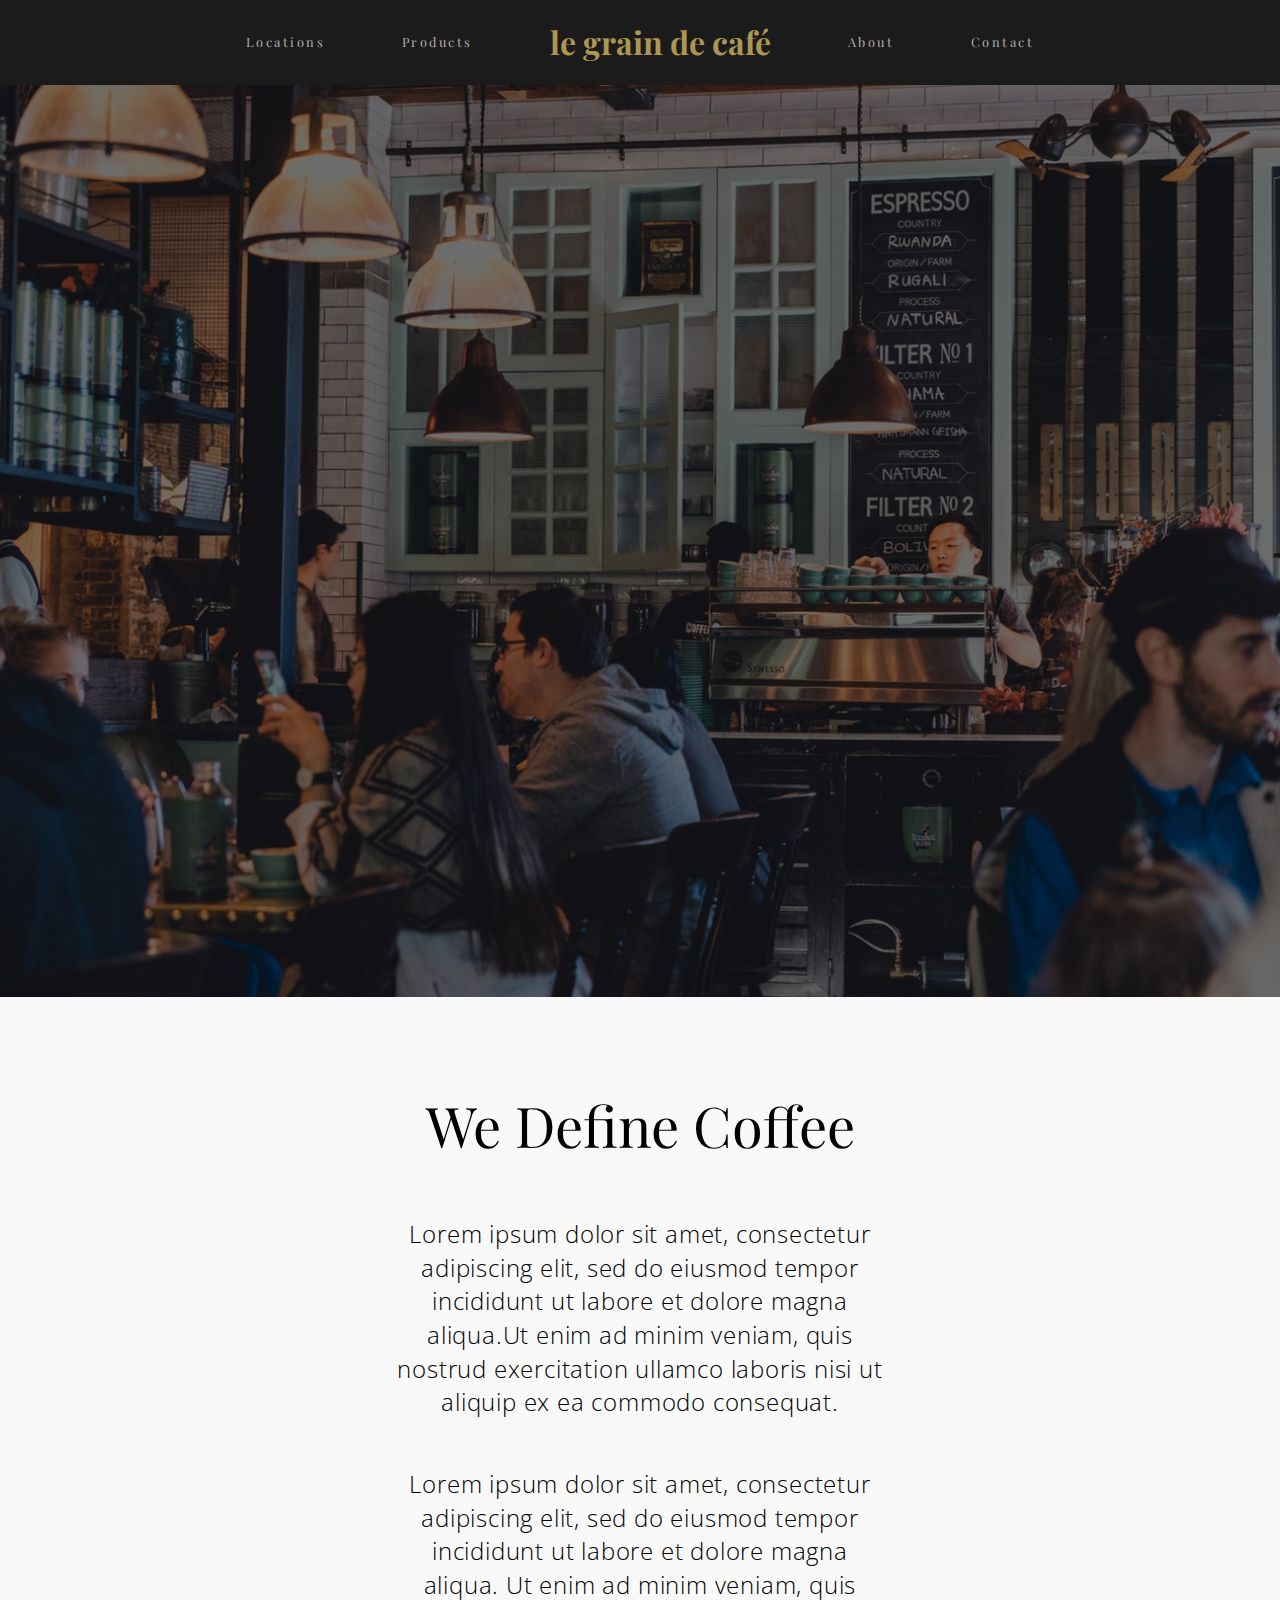
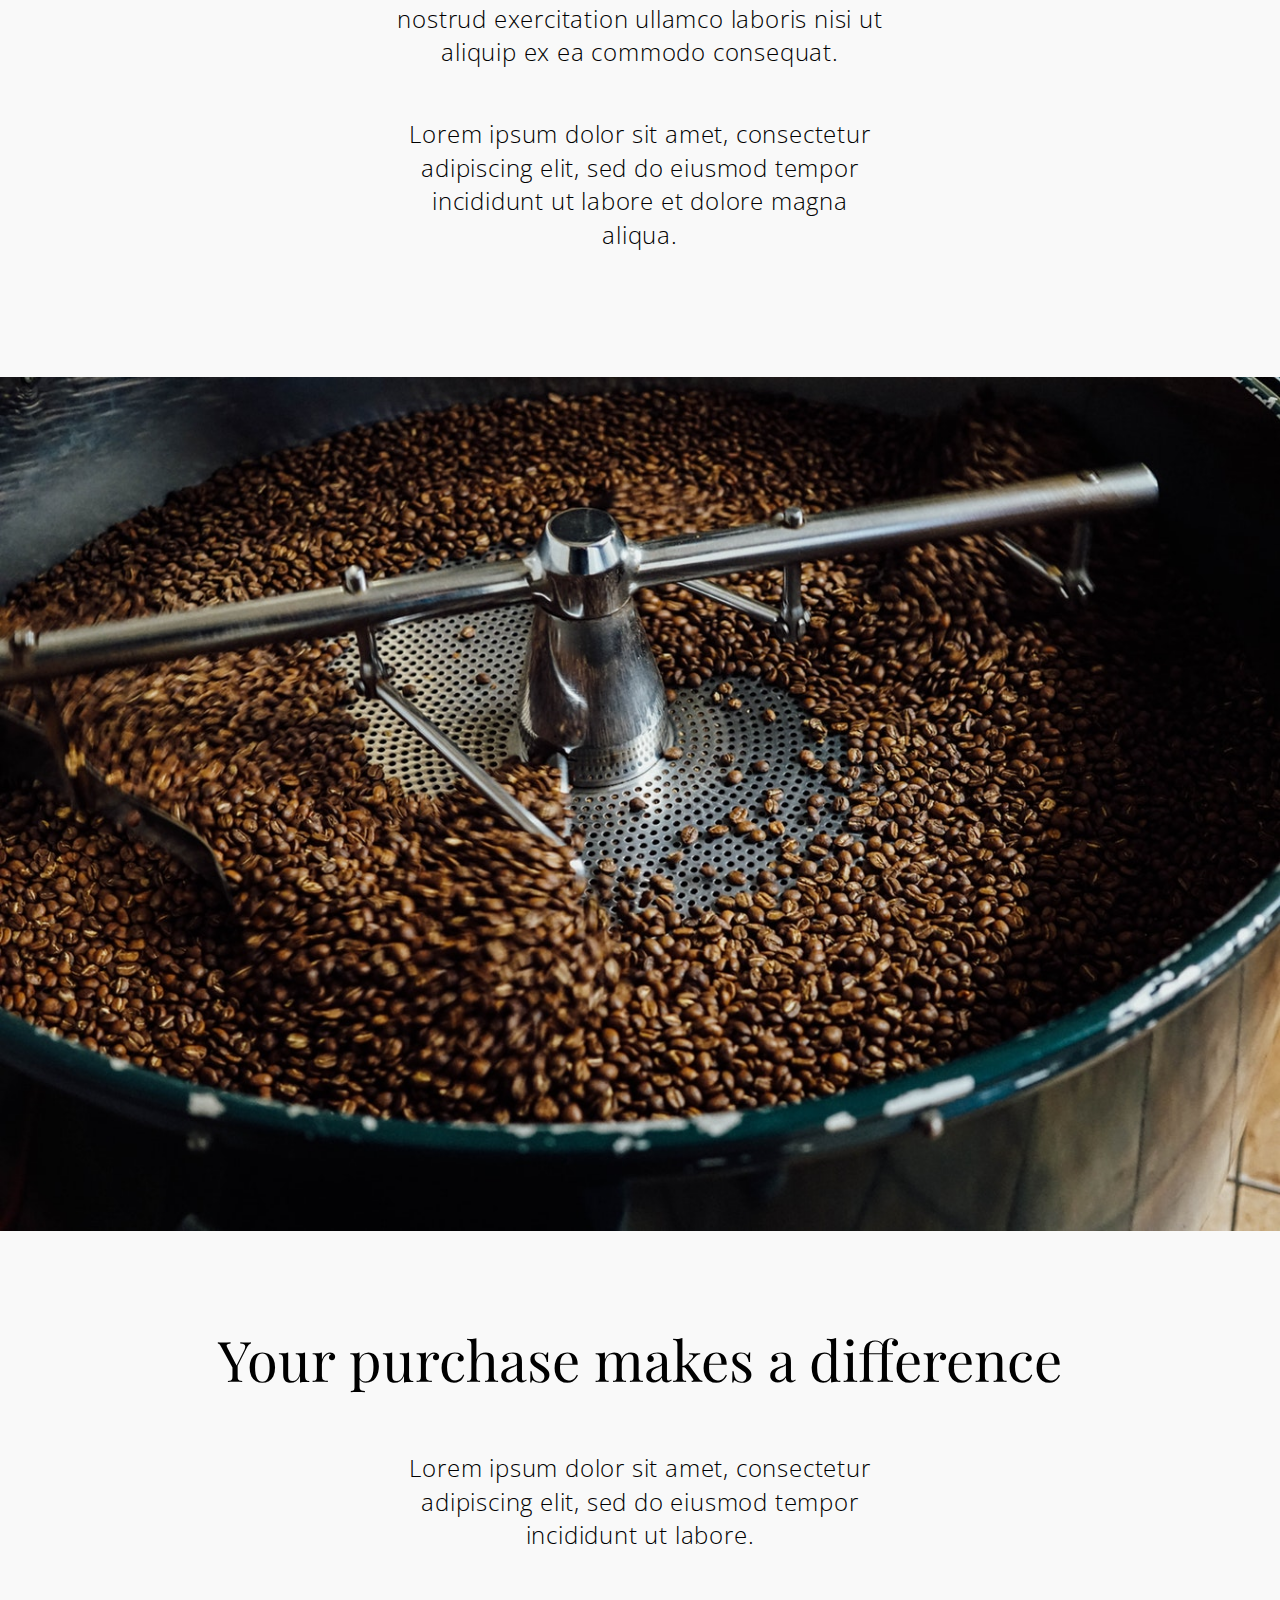
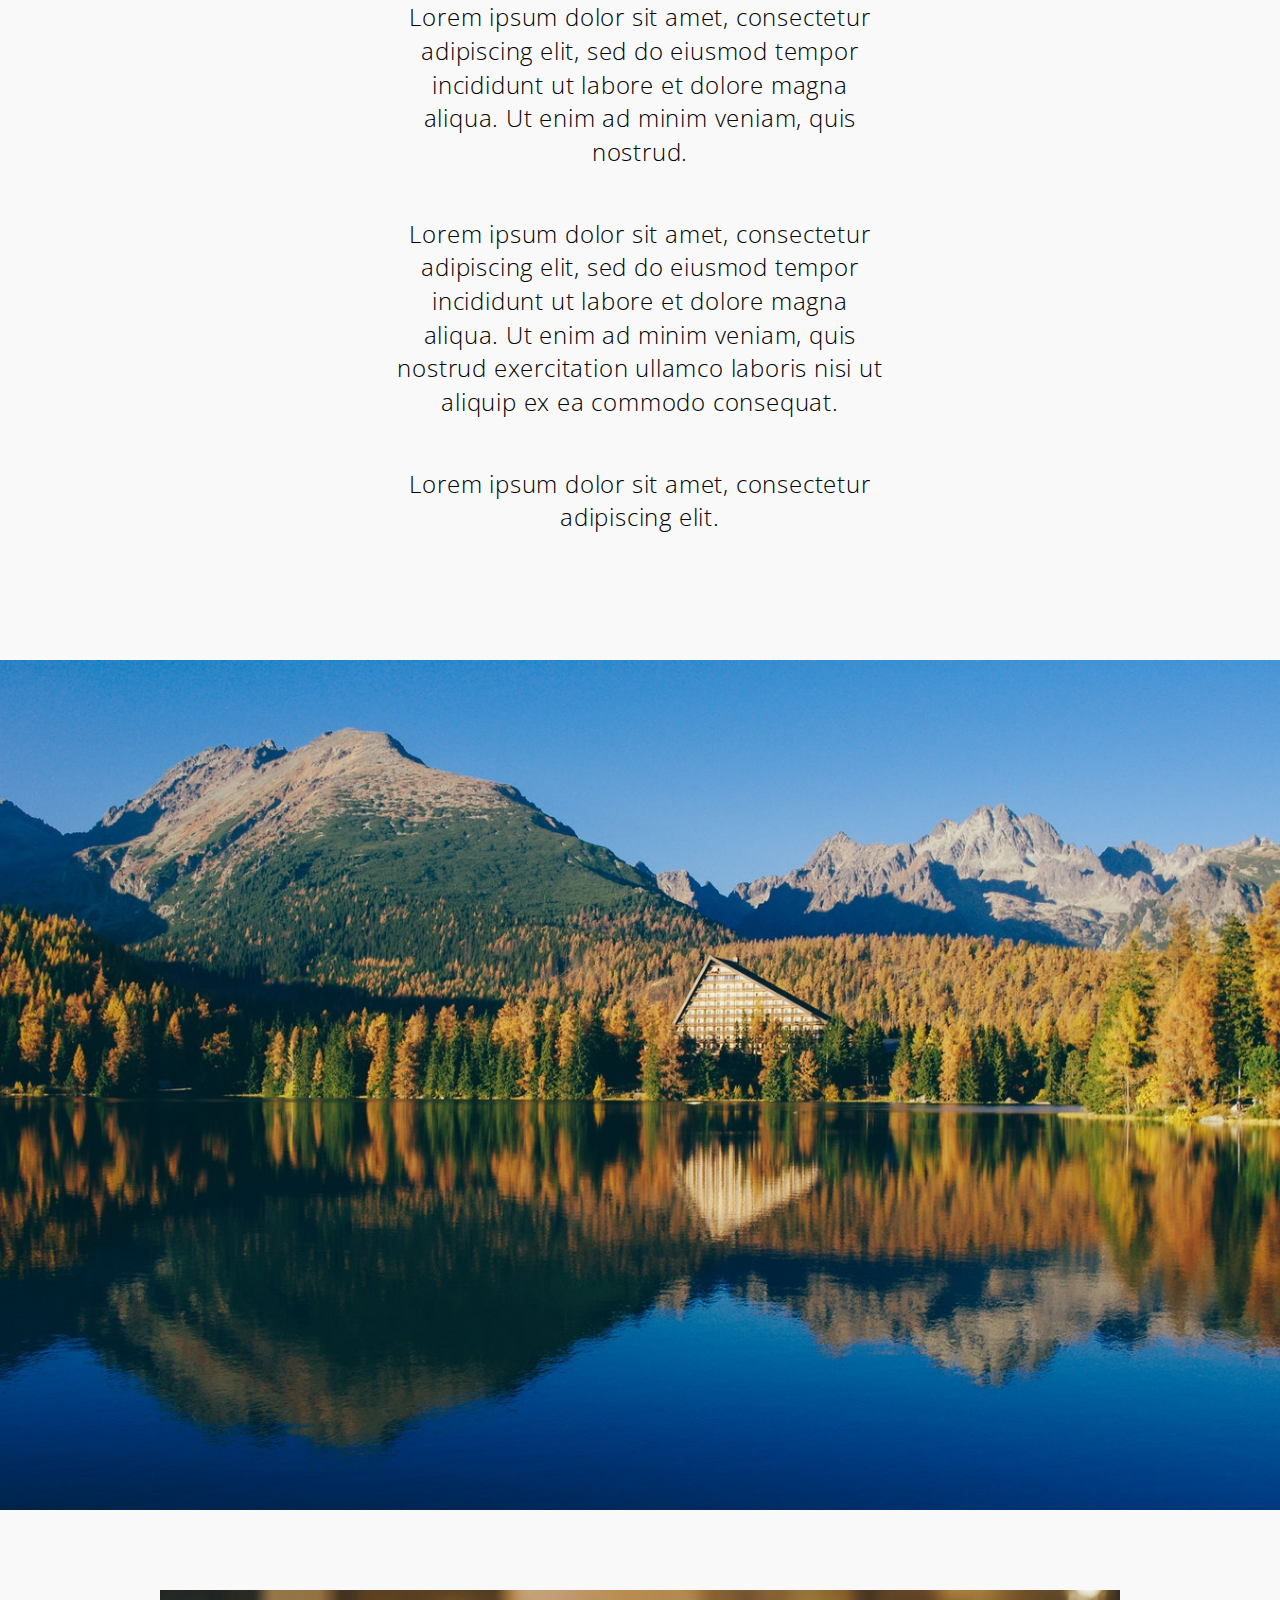
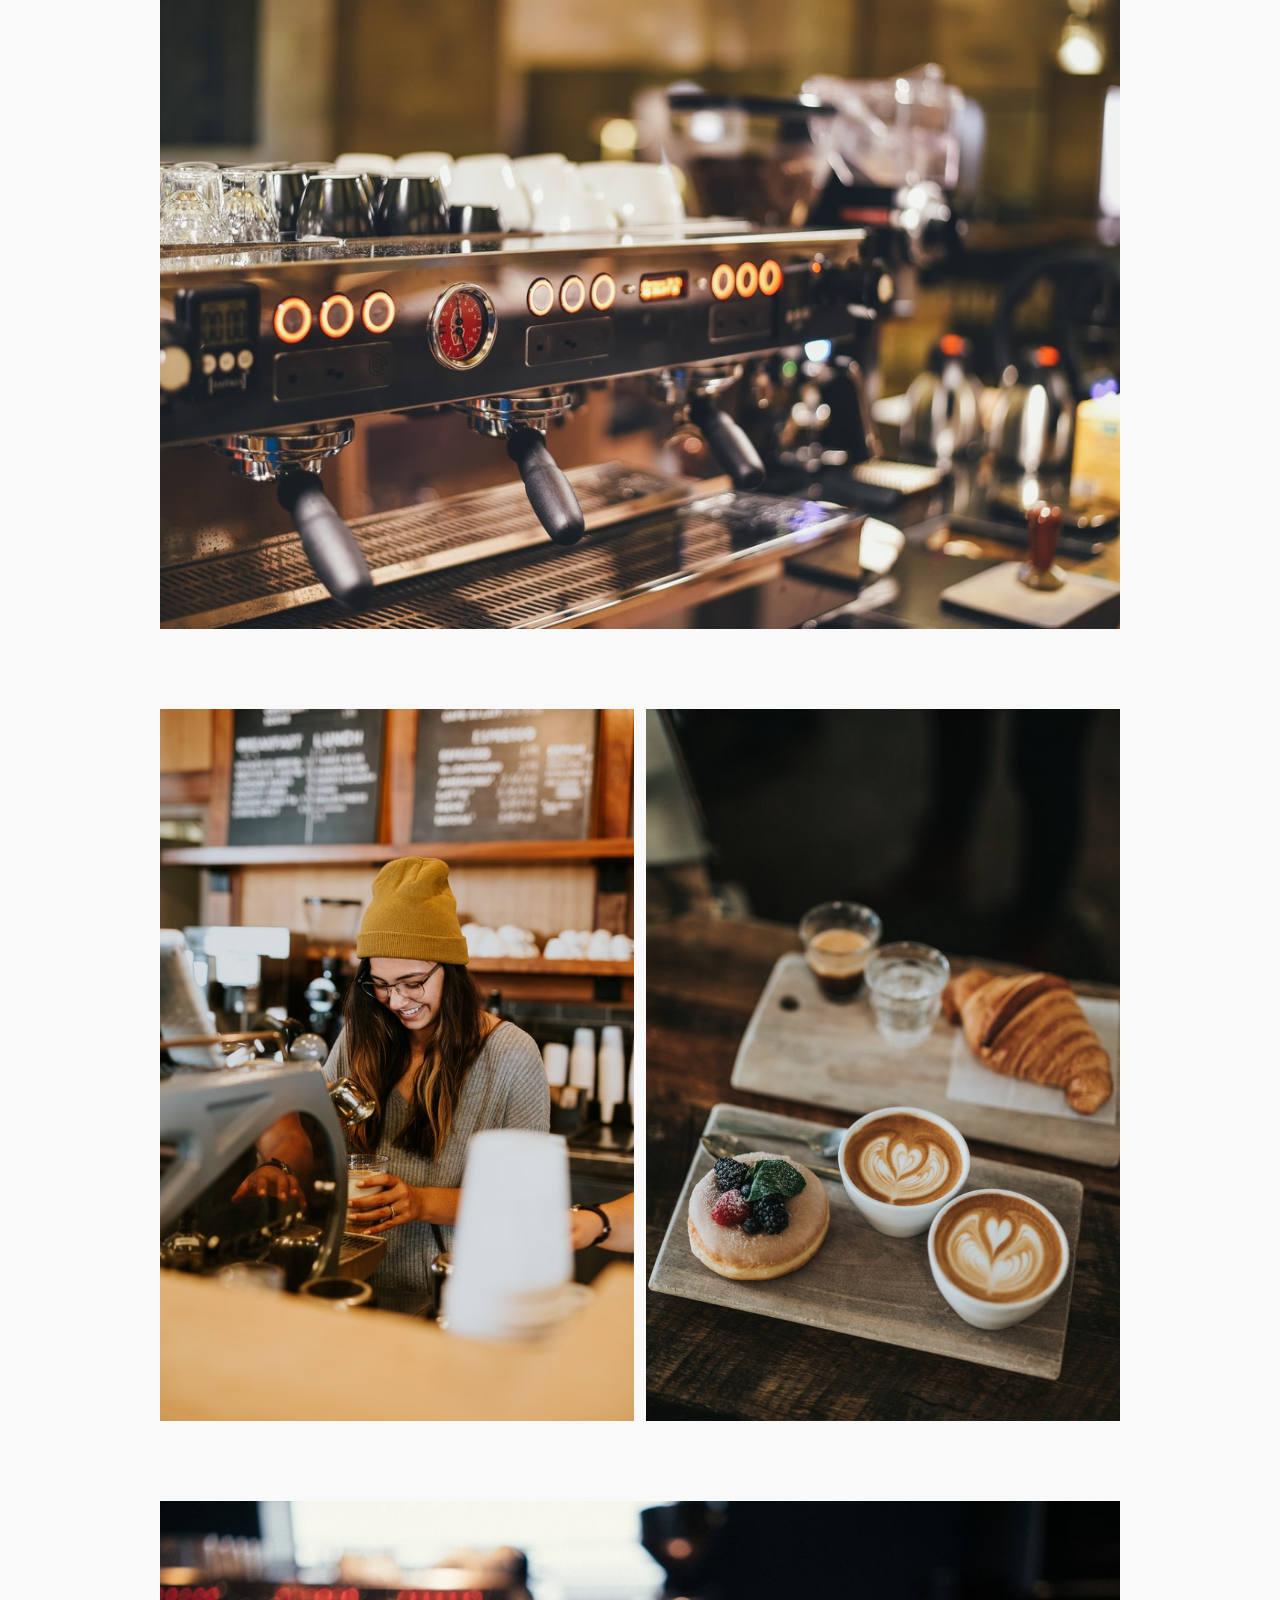
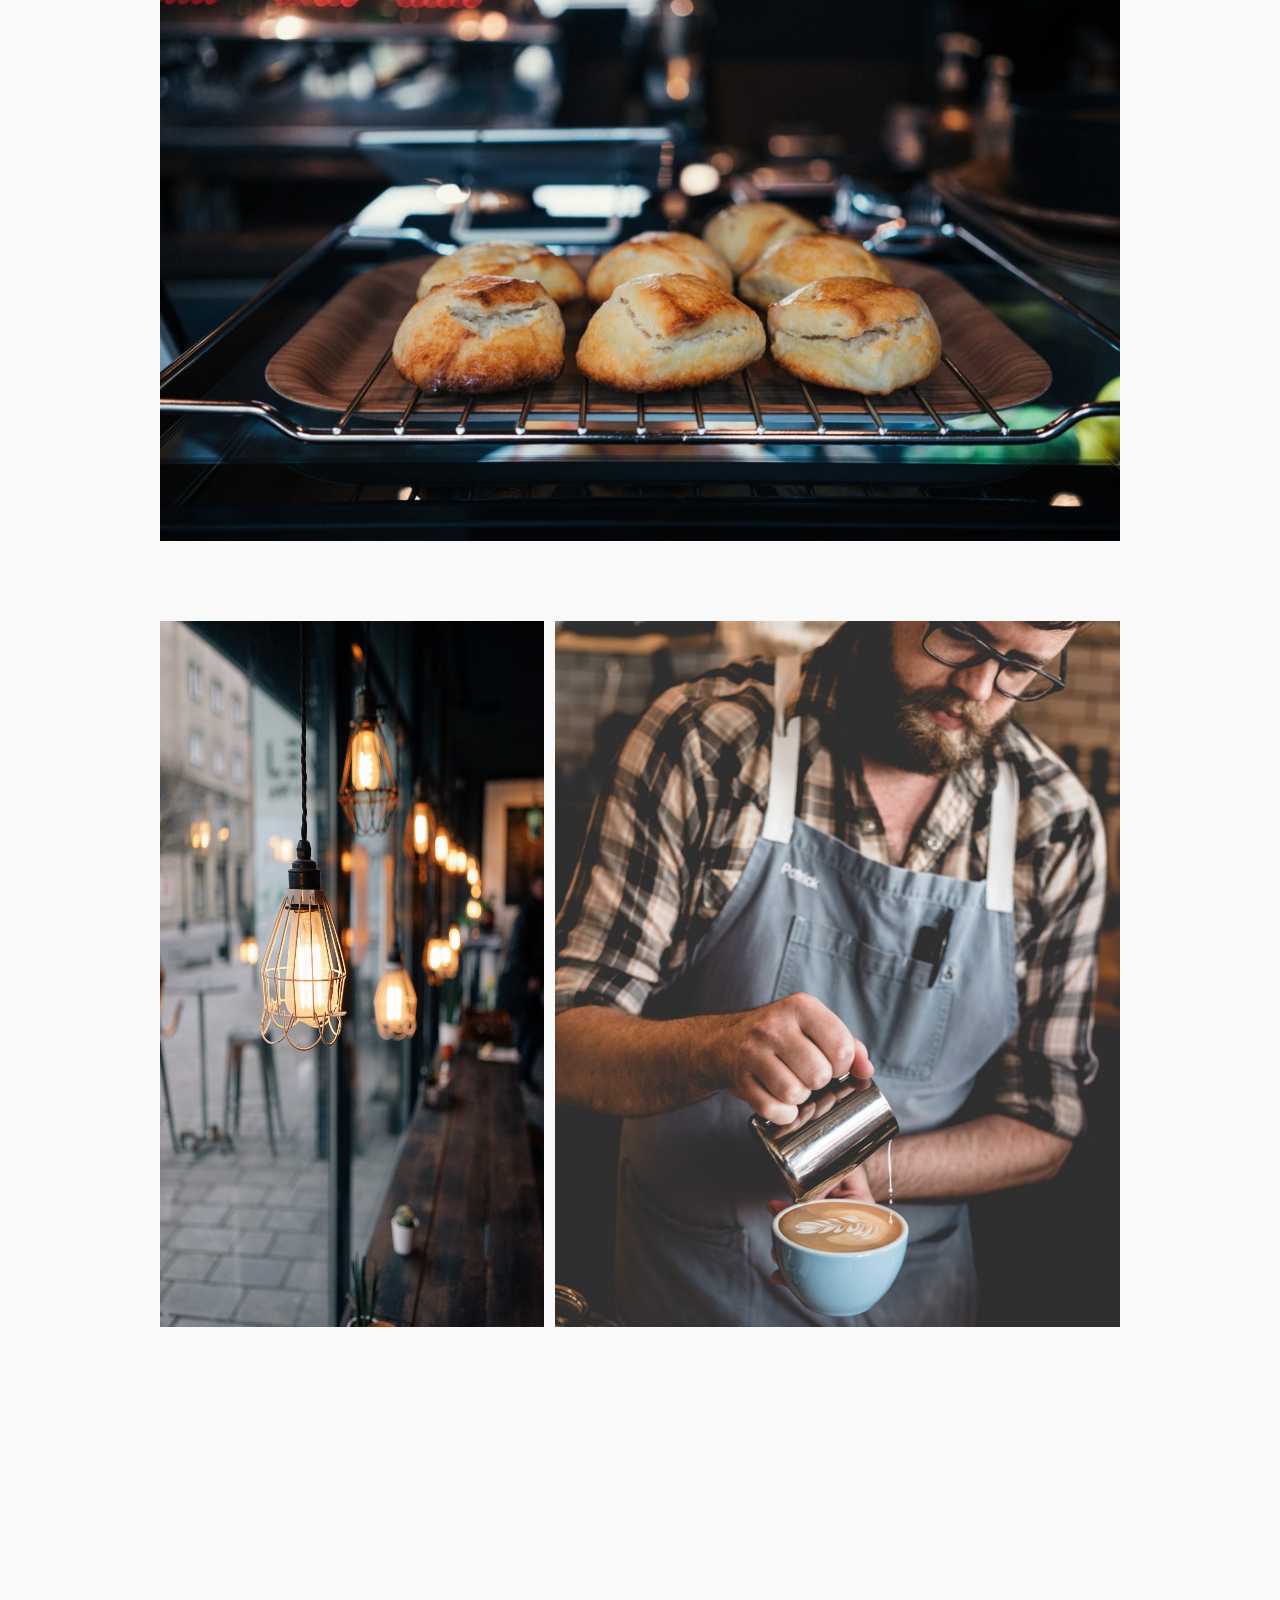
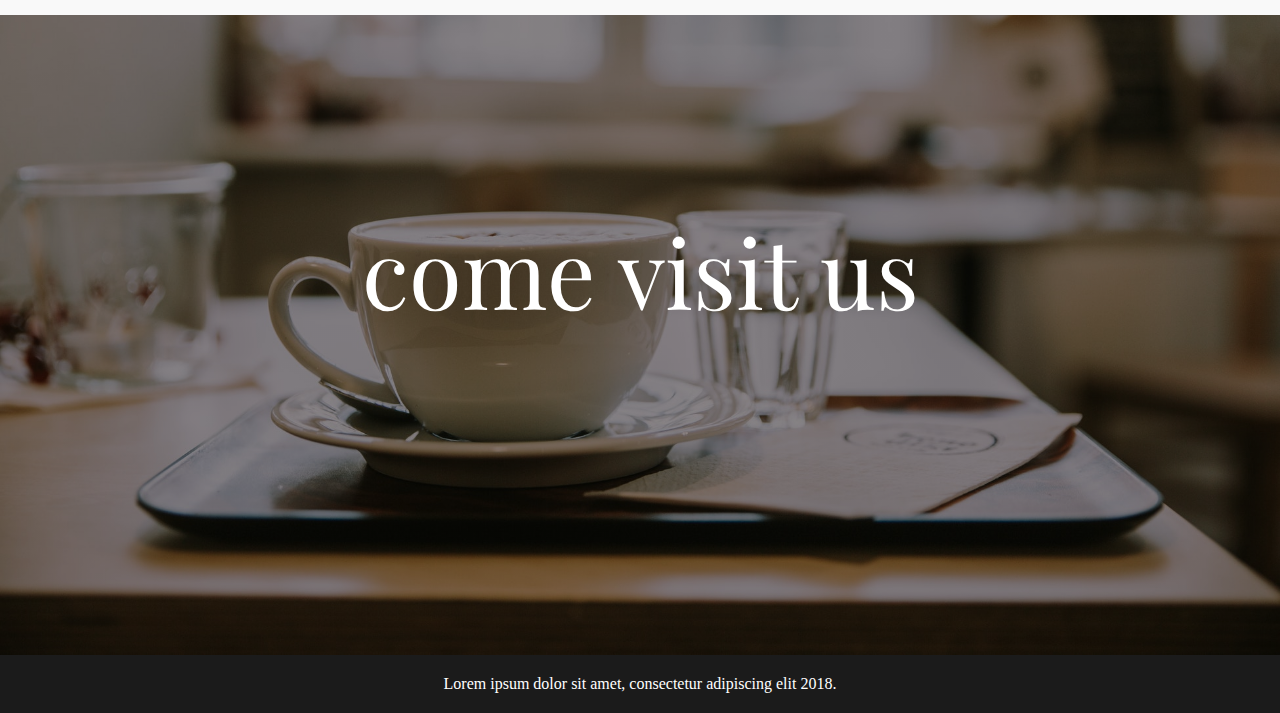
==== index.html @ 80e30095 "Added legraindecafe" ====
<!DOCTYPE html>
<html lang="en" dir="ltr">

  <head>
    <meta charset="utf-8">
    <meta name="viewport" content="width=device-width, initial-scale=1.0">
    <title>le grain de café | Home | Coffee Perfected</title>
    <link rel='stylesheet' href='css/styles.css'>
    <link rel='stylesheet' href='css/normalize.css'>
    <link href="https://fonts.googleapis.com/css?family=Playfair+Display:400,700,700i" rel="stylesheet">
    <link href="https://fonts.googleapis.com/css?family=Open+Sans:300,400" rel="stylesheet">
  </head>

  <body onload="modalAppear()">
    <main>
      <header>
        <div class="main-nav">
          <ul style="padding-left: 0px;" class="flex">
            <div class="flex">
              <li><a href="locations.html" style="margin-right: 6em;">Locations</a></li>
              <li><a href="products.html" style="margin-right: 6em;">Products</a></li>
            </div>

            <div class="nav-title-container">
              <a href="index.html" class="logo">Le Grain De Café</a>
            </div>

            <div class="flex">
              <li><a href="about.html" style="margin-left: 6em;">About</a></li>
              <li><a href="contact.html" style="margin-left: 6em;">Contact</a></li>
            </div>
          </ul>
        </div>

        <div id="mobile-nav">

          <div class="nav-bar">
            <div class="hamburger" onclick="toggleNavMenu()">
              <span></span>
              <span></span>
              <span class="s3"></span>
            </div>

            <div class="nav-title-container">
              <a href="index.html" class="logo">Le Grain De Café</a>
            </div>
          </div>

          <div id="mobile-nav-menu" class="menu-slide">
            <div class="menu-content">
              <div class="link-container">
                <ul>
                  <li>
                    <span class="flex">
                      <a href="locations.html">Locations</a>
                    </span>
                  </li>
                  <li>
                    <span class="flex">
                      <a href="products.html">Products</a>
                    </span>
                  </li>
                  <li>
                    <span class="flex">
                      <a href="about.html">About</a>
                    </span>
                  </li>
                  <li>
                    <span class="flex">
                      <a href="contact.html">Contact</a>
                    </span>
                  </li>
                </ul>
              </div>
            </div>
          </div>

        </div>
      </header>

      <div class="modal">
        <div class="modal-content">
          <h1>Want 20% off your first purchase?</h1><br>
          <h2>Enter your email below</h2><br>
          <input type="email" id="mail">
          <input type="submit" id="submit">
          <p onclick="modalClose()">No thanks. I don't want great discounts.</p>
        </div>
      </div>

      <div class="modal-overlay">
      </div>

      <div class="main-heading">
        <div class="main-title">
          <span class="animateTitle">Explore Coffee</span>
        </div>

        <div class="button-container">
          <a href="about.html"><button class="button">Learn More</button></a>
        </div>
      </div>

      <div class="container-1">
        <div class="container-title">
          <h2>We Define Coffee</h2>
        </div>

        <div class="container-section">
          <p class="base-text">Lorem ipsum dolor sit amet, consectetur adipiscing elit, sed
            do eiusmod tempor incididunt ut labore et dolore magna aliqua.Ut enim ad minim
            veniam, quis nostrud exercitation ullamco laboris nisi ut aliquip ex ea commodo
            consequat.</p><br>
          <p class="base-text">Lorem ipsum dolor sit amet, consectetur adipiscing elit, sed
            do eiusmod tempor incididunt ut labore et dolore magna aliqua.
            Ut enim ad minim veniam, quis nostrud exercitation ullamco laboris
            nisi ut aliquip ex ea commodo consequat.</p><br>
          <p class="base-text">Lorem ipsum dolor sit amet, consectetur adipiscing elit, sed
            do eiusmod tempor incididunt ut labore et dolore magna aliqua.</p>
        </div>
      </div>

      <div class="container-2">
        <img src="images/coffee_beans_spun.jpg"></img>
      </div>

      <div class="container-3">
        <div class="container-title">
          <h2>Your purchase makes a difference</h2>
        </div>

        <div class="container-section">
          <p class="base-text">Lorem ipsum dolor sit amet, consectetur adipiscing elit, sed
            do eiusmod tempor incididunt ut labore.</p><br>
          <p class="base-text">Lorem ipsum dolor sit amet, consectetur adipiscing elit, sed
            do eiusmod tempor incididunt ut labore et dolore magna aliqua.
            Ut enim ad minim veniam, quis nostrud.</p><br>
          <p class="base-text">Lorem ipsum dolor sit amet, consectetur adipiscing elit, sed
            do eiusmod tempor incididunt ut labore et dolore magna aliqua.
            Ut enim ad minim veniam, quis nostrud exercitation ullamco laboris
            nisi ut aliquip ex ea commodo consequat.</p><br>
          <p class="base-text">Lorem ipsum dolor sit amet, consectetur adipiscing elit.</p>
        </div>
      </div>

      <div class="container-4">
        <img src="images/mountain_trees_2.jpg"></img>
      </div>

      <div class="container-5">
        <div class="photo-container">

          <div class="full-photo">
            <img src="images/espresso_machine.jpg"></img>
          </div>

          <div class="dual-photo">
            <div class="girl-smile">
              <img src="images/girl_smile_coffee.jpg"></img>
            </div>

            <div class="sweets">
              <img src="images/sweets.jpg"></img>
            </div>
          </div>

          <div class="full-photo">
            <img src="images/biscuits.jpg"></img>
          </div>

          <div class="dual-photo">
            <div class="high-lights">
              <img src="images/high_lights.jpg"></img>
            </div>

            <div class="rugged-guy-drink">
              <img src="images/guy_rugged_drink_pour.jpg"></img>
            </div>
          </div>

        </div>
      </div>

      <div class="container-6">
        <div class="container-6-title">
          <span>Come Visit Us</span>
        </div>

        <div class="button-container">
          <a href="locations.html"><button class="button">Learn More</button></a>
        </div>
      </div>

      <footer class="footer">
        <div class="footer-section">
          <p class="section-text">Lorem ipsum dolor sit amet, consectetur adipiscing elit 2018.</p>
        </div>
      </footer>
    </main>
    <script src="https://code.jquery.com/jquery-3.3.1.min.js"></script>
    <script src="javascript/jQuery.js"></script>
    <script src="javascript/toggle.navigation.js"></script>
    <script src="javascript/modal.js"></script>
  </body>

</html>
---- css/styles.css ----
* {
  box-sizing: border-box;
}

body {
  background: #f9f9f9;
}

img {
  display: block;
}

p {
  margin: 0;
}

a {
  text-decoration: none;
}

li {
  list-style-type: none;
}

.flex {
  display: flex;
}

.base-text {
  font-family: 'Open Sans', sans-serif;
  font-weight: 300;
  font-size: 1.5em;
  line-height: 1.4em;
  margin-bottom: 30px;
  letter-spacing: .8px;
}

.main-heading {
  position: relative;
  width: 100%;
  height: 61rem;
  margin: 0;
  background: linear-gradient(rgba(0, 0, 0, 0.5), rgba(0, 0, 0, 0.5)), url('../images/people_main.jpg');
  background-position: center center;
  background-size: cover;
}

.main-heading span {
  font-family: 'Playfair Display', serif;
  font-size: 7em;
  color: #fff;
  text-transform: lowercase;
  cursor: pointer;
  opacity: 0;
  display: inline-block;
  position: relative;
  animation: headingAnimate 1500ms cubic-bezier(0.165, 0.84, 0.44, 1);
  animation-fill-mode: forwards;
}

.modal,
.modal-overlay {
  animation-delay: 7s;
}

.modal-overlay {
  position: fixed;
  width: 100%;
  height: 100%;
  background: #000;
  opacity: 0.3;
  z-index: 4;
  top: 0;
  left: 0;
  display: none;
}

.modal {
  width: 800px;
  height: 600px;
  padding: 40px;
  background: #fff;
  background-repeat: no-repeat;
  background-size: 140%;
  position: fixed;
  top: 20%;
  left: 29%;
  z-index: 5;
  display: none;
}

.modal-content {
  width: 100%;
  height: 100%;
  padding: 30px;
  text-align: center;
  text-transform: uppercase;
}

.modal-content h1 {
  font-size: 3.8em;
  font-family: 'Playfair Display', serif;
  color: #;
  margin: 0;
}

.modal-content h2 {
  font-size: 2.3em;
  font-family: 'Playfair Display', serif;
  color: #D3A710;
}

.modal .modal-content a {
  position: absolute;
}

.modal p {
  margin: 70px 80px 0 80px;
  font-size: 1.3em;
  font-family: 'Open Sans', sans-serif;
  color: #7A7A7A;
  text-decoration: underline;
  cursor: pointer;
}

.modal #mail {
  width: 360px;
  height: 40px;
  padding: 20px 7px;
  font-family: 'Open Sans', sans-serif;
  font-size: 1.1em;
  display: inline-block;
  border: 1px solid #000;
}

.modal #submit {
  width: 100px;
  height: 40px;
  display: inline-block;
  font-family: 'Open Sans', sans-serif;
  font-size: 1.1em;
  font-weight: 400;
  background: #000;
  text-transform: uppercase;
  color: #fff;
  border: 1px solid #000;
  cursor: pointer;
}

.button-container {
  width: 100%;
  padding-top: 80px;
  position: relative;
  animation: fadeIn 4000ms cubic-bezier(0.165, 0.84, 0.44, 1);
  animation-fill-mode: forwards;
  animation-delay: 1.3s;
  opacity: 0;
  text-align: center;
}

.button {
  font-size: .9em;
  font-family: 'Open Sans', sans-serif;
  letter-spacing: 4px;
  padding: 23px 23px;
  border: 1.5px solid white;
  background: transparent;
  color: #fff;
  text-transform: uppercase;
  cursor: pointer;
  transition: .3s;
}

.button a {
  display: block;
  color: white;
}

.button:hover {
  font-size: .9em;
  font-family: 'Open Sans', sans-serif;
  letter-spacing: 4px;
  border: 2px solid #d16a6a;
  background: #d16a6a;
  color: #f0f0f0;
  text-transform: uppercase;
  cursor: pointer;
}

.main-heading .main-title {
  width: 100%;
  text-align: center;
  padding-top: 300px;
}

.logo {
  font-family: 'Playfair Display', serif;
  font-size: 2.5em;
  font-weight: 700;
  color: #AB9652;
  text-transform: lowercase;
  cursor: pointer;
  letter-spacing: 0px;
}

.main-nav {
  width: 100%;
  background: #1b1b1b;
  padding: 1.5em 7em 1.5em 7em;
  z-index: 1;
}

.main-nav ul {
  position: relative;
  font-weight: 400;
  font-style: normal;
  letter-spacing: 2.5px;
  justify-content: center;
  padding-left: 0;
  margin: 0;
}

.main-nav ul li {
  display: flex;
  flex-direction: column;
  justify-content: space-around;
}

.main-nav ul li a {
  font-family: 'Playfair Display', sans-serif;
  cursor: pointer;
  color: #b3afaf;
  text-decoration: none;
  margin-right: 0px;
  font-size: .9em;
  transition: .4s;
}

.main-nav ul li a:hover {
  color: #BAA259;
}

#mobile-nav {
  width: 100%;
  background: #1b1b1b;
  position: fixed;
  display: none;
  z-index: 2;
}

#mobile-nav .nav-bar {
  width: 100%;
  height: 100%;
  padding: 20px 0;
  z-index: 2;
}

#mobile-nav .nav-bar .nav-title-container {
  text-align: center;
}

#mobile-nav .hamburger {
  cursor: pointer;
  padding: 5px 0px 5px 25px;
  position: absolute;
}

#mobile-nav .hamburger span {
  width: 25px;
  height: 1px;
  background: #989898;
  margin-top: 6.5px;
  display: block;
}

#mobile-nav .hamburger .s3 {
  width: 15px;
}

#mobile-nav .menu-slide {
  width: 100%;
  height: 100%;
  background: #1b1b1b;
  z-index: 1;
  position: fixed;
  left: -100%;
  transition: .3s;
}

#mobile-nav .menu-slide.active {
  left: 0;
}

#mobile-nav .menu-slide a {
  font-family: 'Playfair Display', sans-serif;
  font-weight: 400;
  font-size: 1.3em;
  margin-bottom: 27px;
  margin-right: 15px;
  letter-spacing: 3px;
  transition: .4s;
  color: #b3afaf;
}

#mobile-nav .menu-slide a:hover {
  color: #BAA259;
}

.link-container {
  margin: 60px 0px 0px 70px;
  width: 80%;
}

.link-container ul {
  padding: 0;
  margin: 0;
}

.link-container ul li {
  margin-bottom: 30px;
}

.container-1 {
  width: 100%;
  background: #f9f9f9;
  padding: 8em 0;
}

.container-title h2 {
  font-family: 'Playfair Display', sans-serif;
  font-weight: 400;
  font-size: 3.5em;
  margin-top: 0;
  margin-bottom: 60px;
  text-align: center;
}

.container-section {
  width: 45%;
  margin: 0 auto;
}

.container-section p {
  text-align: center;
}

.container-2,
.container-2 img {
  width: 100%;
}

.container-3 {
  width: 100%;
  padding: 8em 0;
}

.container-4,
.container-4 img {
  width: 100%;
}

.container-5 {
  width: 100%;
  padding: 5rem 0 13rem 0;
}

.photo-container {
  width: 75%;
  margin: 0 auto;
}

.full-photo img {
  width: 100%;
  margin-bottom: 5em;
}

.dual-photo {
  width: 100%;
  display: flex;
  margin-bottom: 5em;
}

.girl-smile {
  width: 50%;
  margin-right: .7em;
}

.girl-smile img {
  width: 100%;
}

.sweets {
  width: 50%;
}

.sweets img {
  width: 100%;
}

.high-lights {
  width: auto;
  height: auto;
  max-width: 40%;
  margin-right: .7em;
}

.high-lights img {
  width: 100%;
  height: 100%;
}

.rugged-guy-drink {
  width: 100%;
  height: auto;
  max-width: 70%;
}

.rugged-guy-drink img {
  width: 100%;
}

.container-6 {
  width: 100%;
  height: 50rem;
  background: linear-gradient(rgba(0, 0, 0, 0.43), rgba(0, 0, 0, 0.43)), url('../images/blank_coffee.jpg');
  background-size: cover;
  background-position: 0% 100%;
}

.container-6-title {
  width: 100%;
  padding-top: 200px;
  text-align: center;
}

.container-6 span {
  font-family: 'Playfair Display', serif;
  font-weight: 400;
  font-size: 10em;
  color: #fff;
  text-transform: lowercase;
  cursor: pointer;
}

.footer {
  width: 100%;
  background: #1b1b1b;
  cursor: pointer;
}

.footer-section {
  width: 100%;
  padding: 20px 0;
}

.footer-section p {
  font-size: 1em;
  color: #fff;
  text-align: center;
}

@keyframes headingAnimate {
  0% {
    opacity: 0;
    top: 50px;
  }

  100% {
    opacity: 1;
    top: 0px;
  }
}

@keyframes fadeIn {
  0% {
    opacity: 0;
  }

  100% {
    opacity: 1;
  }
}

@media (max-width: 1600px) {

  .main-heading span,
  .container-6 span {
    font-size: 6em;
  }
}

@media (max-width: 1400px) {
  .logo {
    font-size: 2em;
  }

  .main-nav {
    padding: 1.5em 5em 1.5em 5em;
  }

  .main-nav ul li a {
    font-size: .8em;
  }

  .main-heading {
    height: 57rem;
  }

  .container-1,
  .container-3 {
    padding: 6em;
  }

  .container-6 {
    height: 40rem;
  }
}

@media (max-width: 1200px) {
  .base-text {
    font-size: 1.3em;
    margin-bottom: 20px;
  }

  .main-heading {
    height: 54rem;
  }

  .container-title h2 {
    font-size: 2.8em;
  }

  .container-section {
    width: 50%;
  }

  .container-5 {
    padding: 2rem 0 1rem 0;
  }

  .full-photo img,
  .dual-photo {
    margin-bottom: 1em;
  }
}

@media (max-width: 1024px) {
  .main-nav {
    display: none;
  }

  #mobile-nav {
    display: block;
  }

  .main-heading span,
  .container-6 span {
    font-size: 4.3em;
  }

  .container-title h2 {
    font-size: 2em;
  }

  .container-section {
    width: 70%;
  }

  .container-6 {
    height: 30rem;
  }

  .container-6-title {
    padding-top: 170px;
  }
}

@media (max-width: 815px) and (orientation: landscape) {
  #mobile-nav .menu-slide a {
    font-size: .9em;
    margin-bottom: 7px;
  }

  #mobile-nav .link-container {
    margin-top: 25px;
  }
}

@media (max-width: 800px) {
  .logo {
    font-size: 1.5em;
  }

  .button-container {
    padding-top: 40px;
  }

  #mobile-nav .hamburger {
    padding: 0px 0px 5px 20px;
  }

  .main-heading {
    height: 42em;
  }

  .main-heading .main-title {
    padding-top: 300px;
  }

  .main-heading span,
  .container-6 span {
    font-size: 3em;
  }

  .base-text {
    font-size: 1.1em;
    line-height: 1.5em;
    margin-bottom: 0px;
  }

  .container-section {
    width: 80%;
  }

  .container-section p {
    text-align: justify;
  }

  .container-title h2 {
    font-size: 1.7em;
    margin-bottom: 30px;
  }

  .container-1,
  .container-3 {
    padding: 2.5em 0;
  }

  .container-6 {
    height: 25rem;
  }

  .container-6-title {
    padding-top: 120px;
  }

  .footer-section p {
    font-size: 13px;
  }
}

@media (max-width: 340px) {
  .main-heading {
    height: 36em;
  }

  .main-heading .main-title {
    padding-top: 270px;
  }

  .main-heading span,
  .container-6 span {
    font-size: 2.5em;
  }

  #mobile-nav .nav-bar {
    padding: 15px 0;
  }

  #mobile-nav .hamburger {
    padding: 3px 0 3px 20px;
  }

  #mobile-nav .menu-slide a {
    font-size: 1.2em;
  }

  .base-text {
    font-size: 1em;
  }

  .main-nav ul {
    font-size: 1.1em;
  }

  .container-section {
    width: 85%;
  }

  .container-section h2 {
    font-size: 1.8em;
  }
}
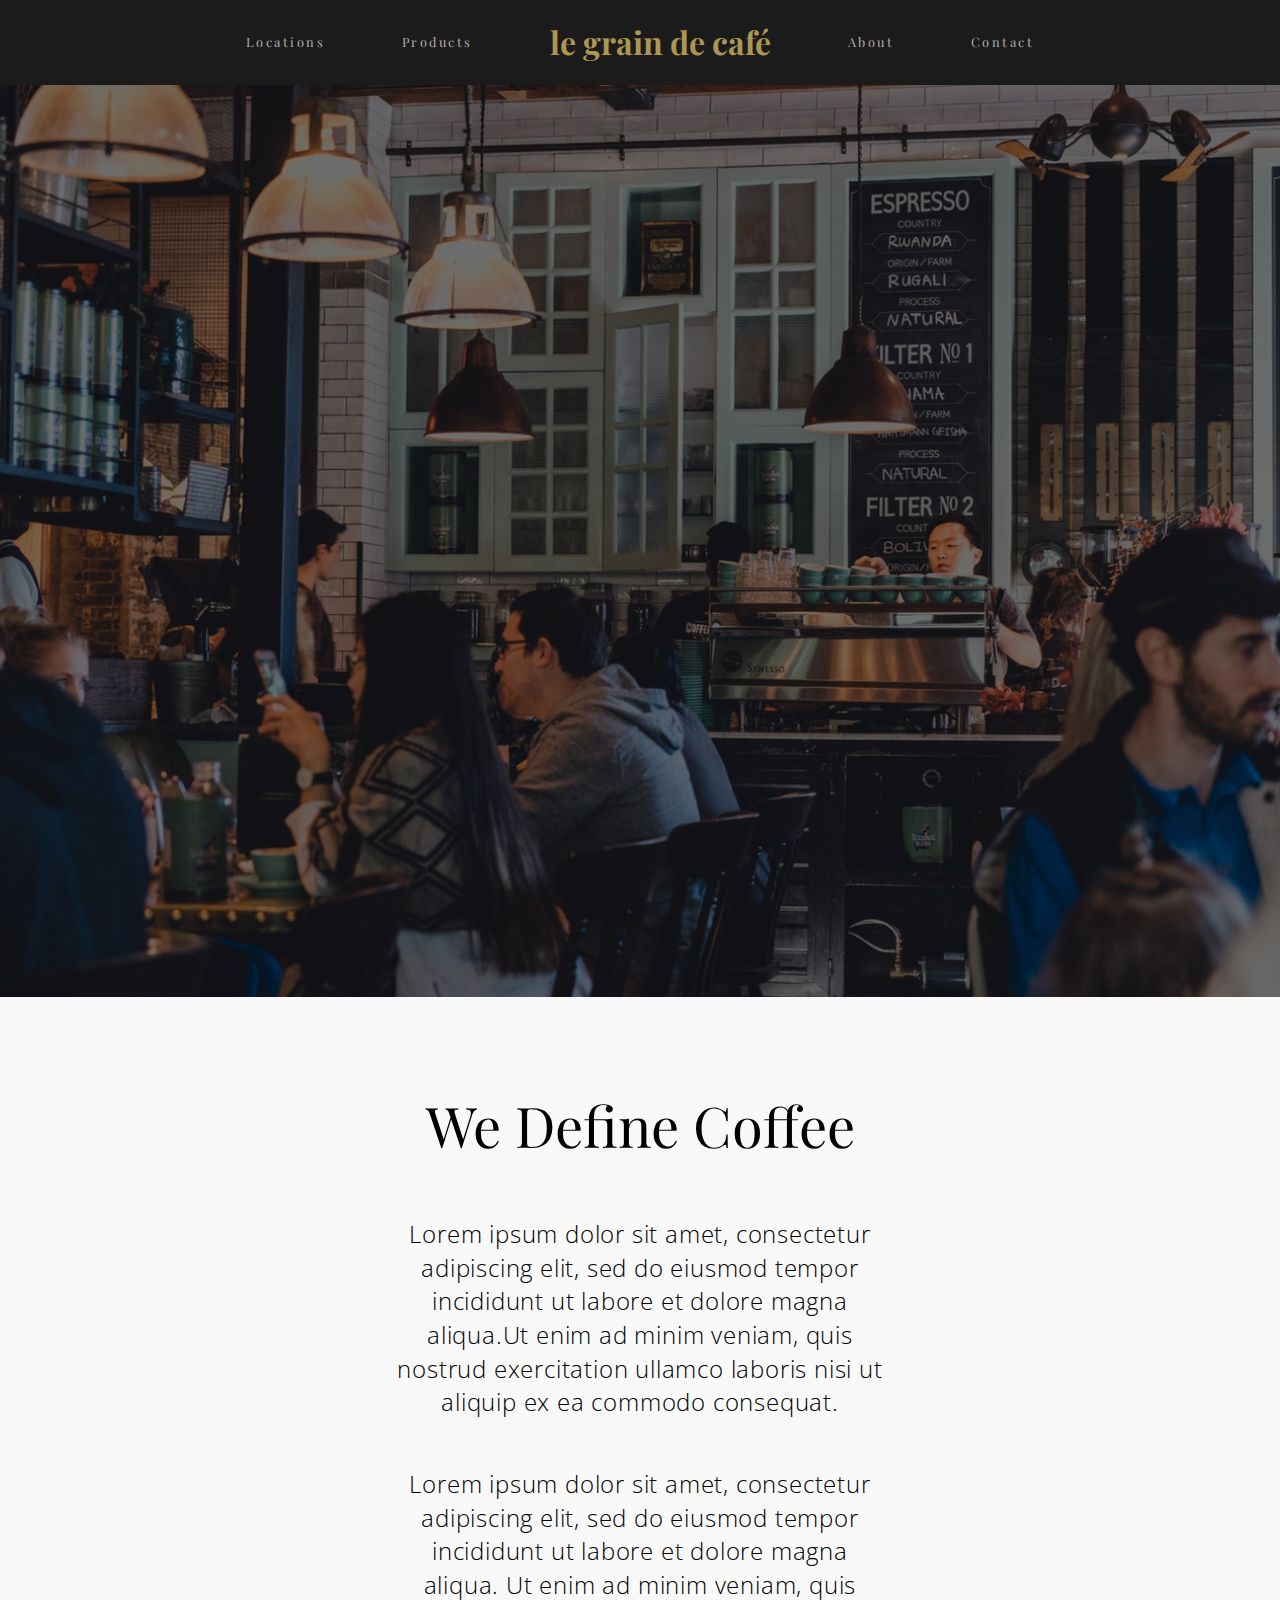
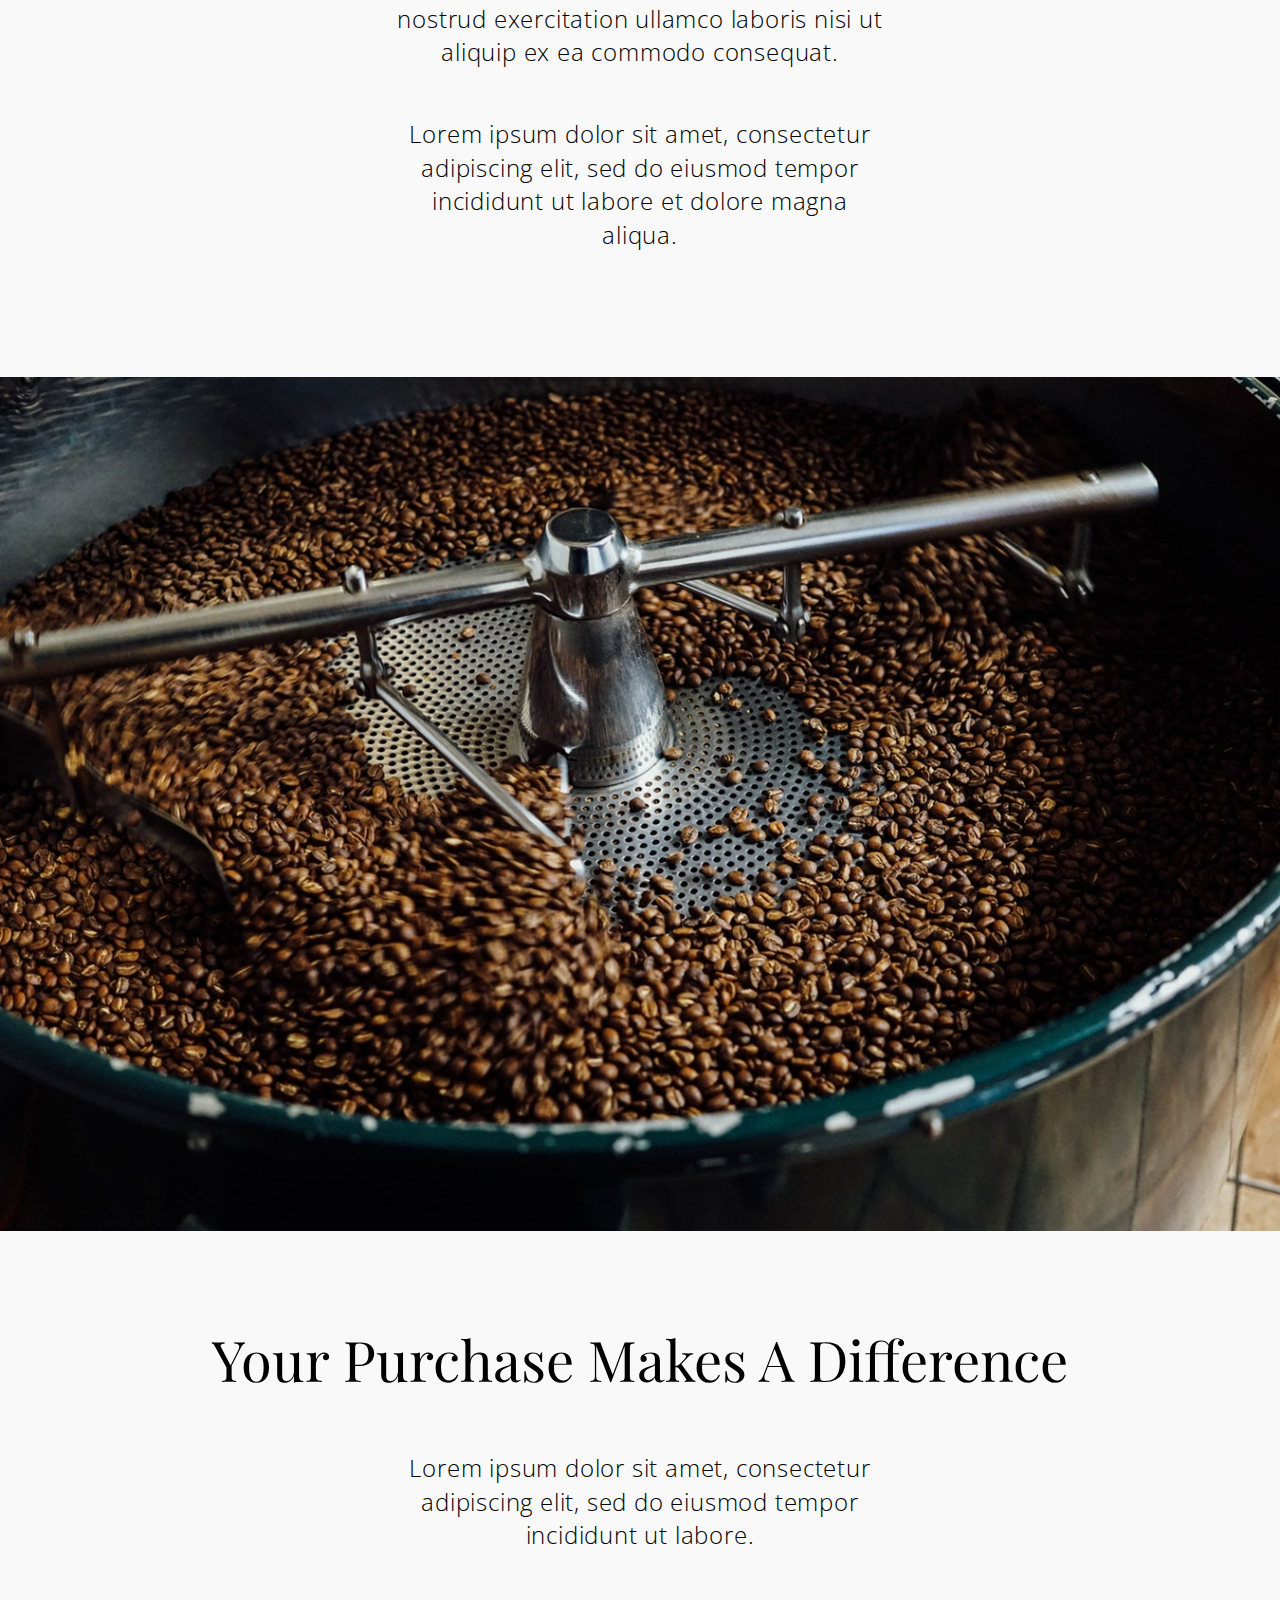
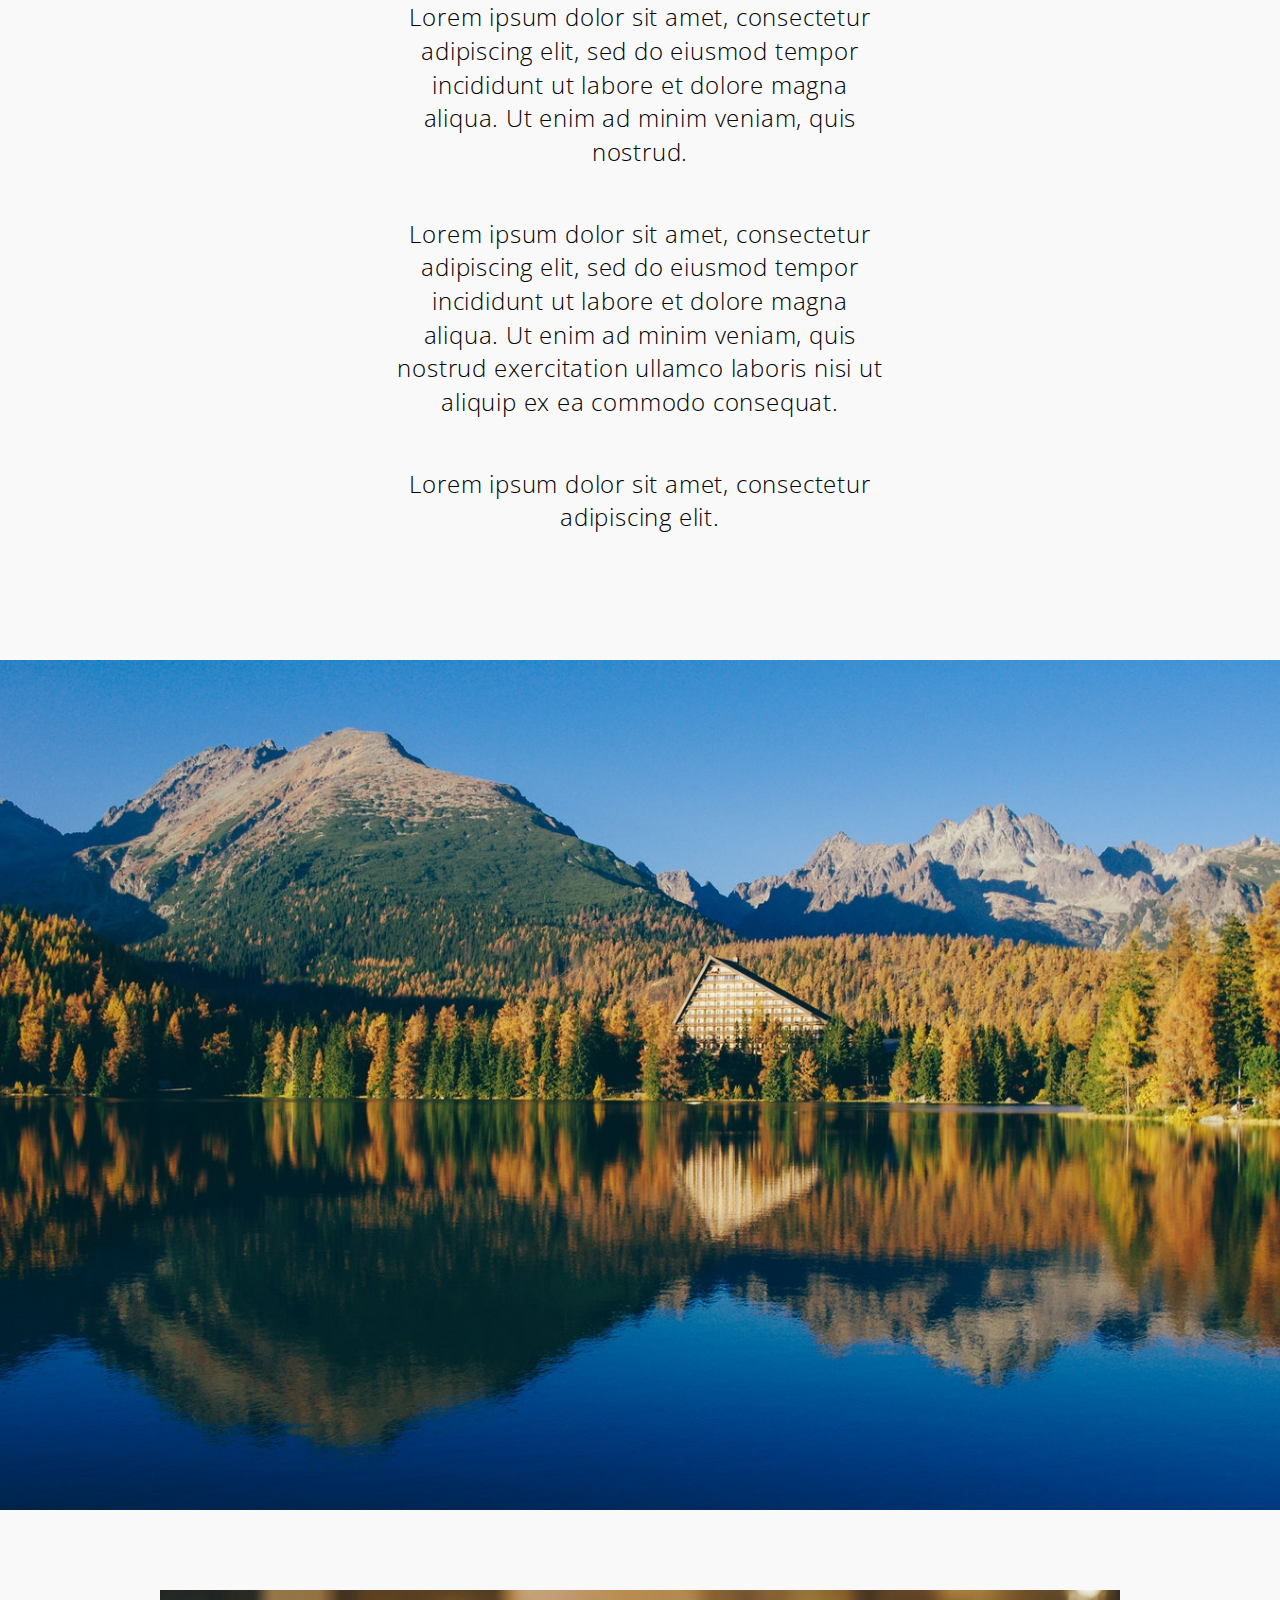
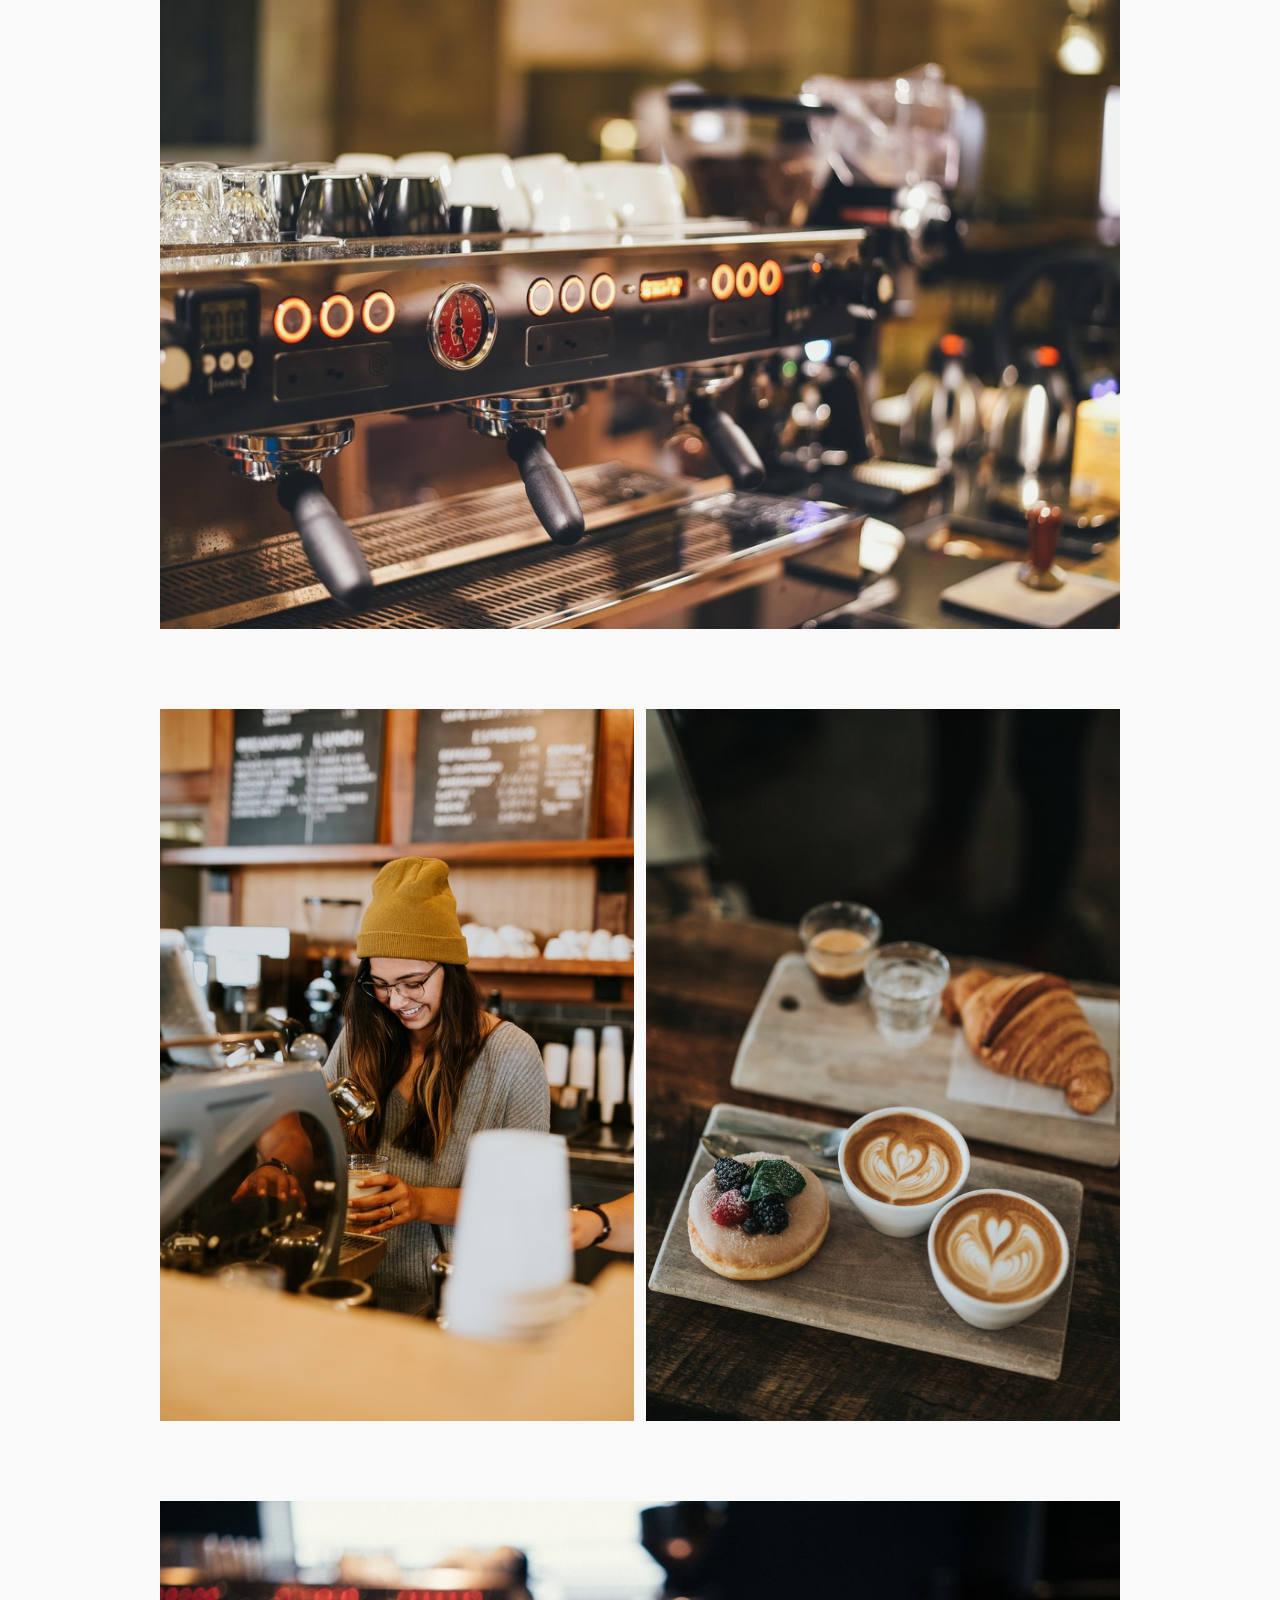
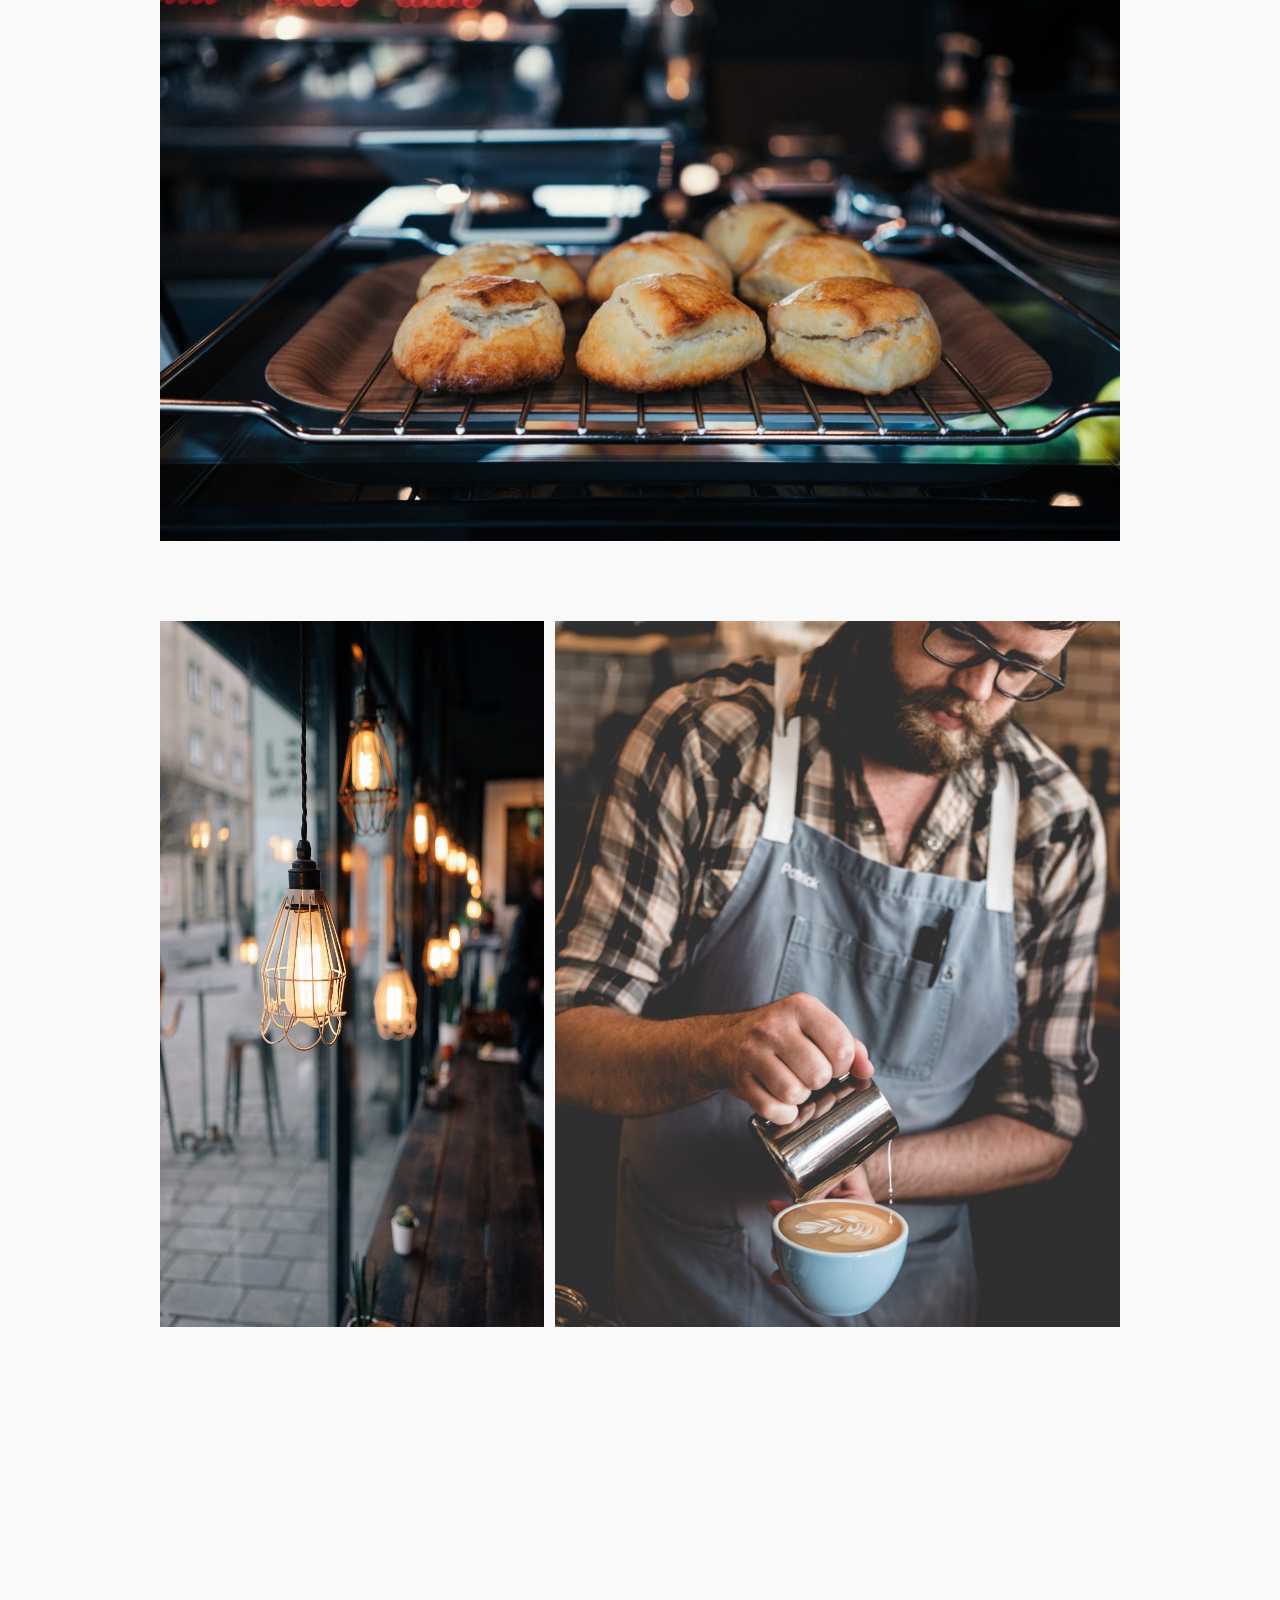
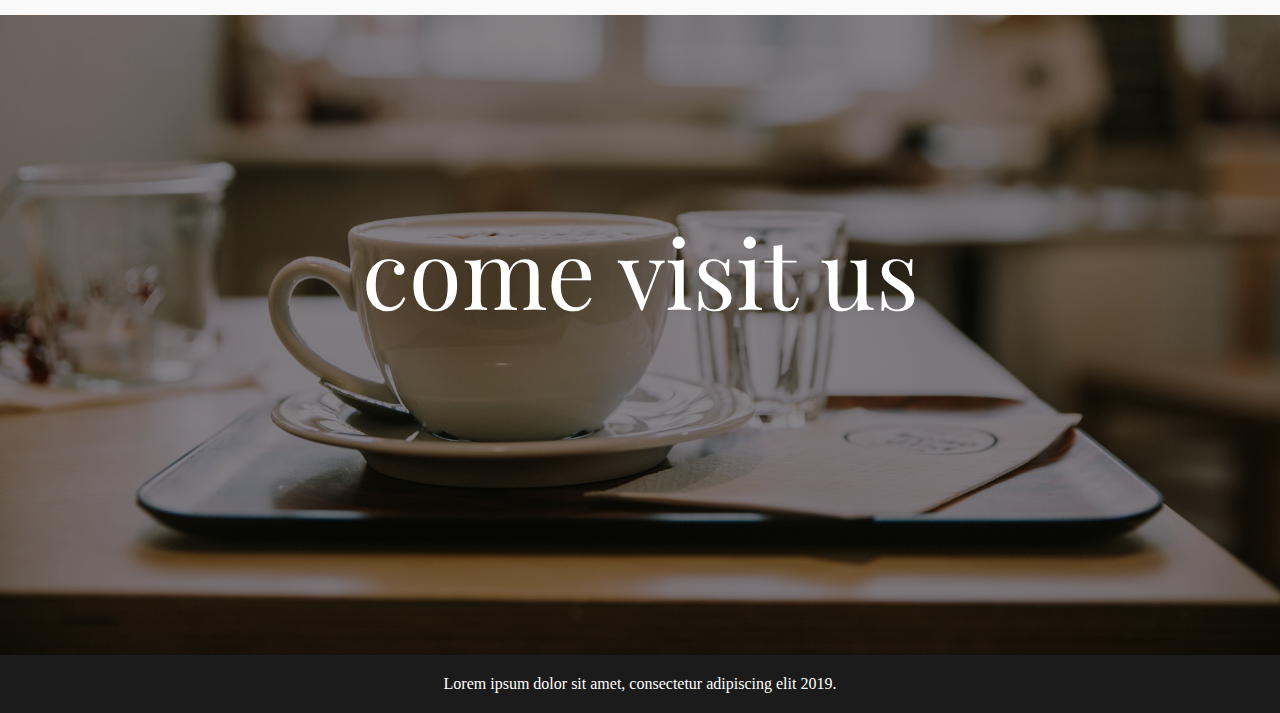
==== commit 882a793d: "Fixes" ====
--- a/index.html
+++ b/index.html
@@ -126,7 +126,7 @@
 
       <div class="container-3">
         <div class="container-title">
-          <h2>Your purchase makes a difference</h2>
+          <h2>Your Purchase Makes A Difference</h2>
         </div>
 
         <div class="container-section">
@@ -193,7 +193,7 @@
 
       <footer class="footer">
         <div class="footer-section">
-          <p class="section-text">Lorem ipsum dolor sit amet, consectetur adipiscing elit 2018.</p>
+          <p class="section-text">Lorem ipsum dolor sit amet, consectetur adipiscing elit 2019.</p>
         </div>
       </footer>
     </main>
--- a/css/styles.css
+++ b/css/styles.css
@@ -600,11 +600,11 @@
   }
 
   .main-heading {
-    height: 42em;
+    height: 50em;
   }
 
   .main-heading .main-title {
-    padding-top: 300px;
+    padding-top: 280px;
   }
 
   .main-heading span,
@@ -649,6 +649,12 @@
   }
 }
 
+@media (max-width: 660px) {
+  .main-heading {
+    height: 42em;
+  }
+}
+
 @media (max-width: 340px) {
   .main-heading {
     height: 36em;
@@ -690,4 +696,8 @@
   .container-section h2 {
     font-size: 1.8em;
   }
+
+  .footer-section p {
+    font-size: 10px;
+  }
 }